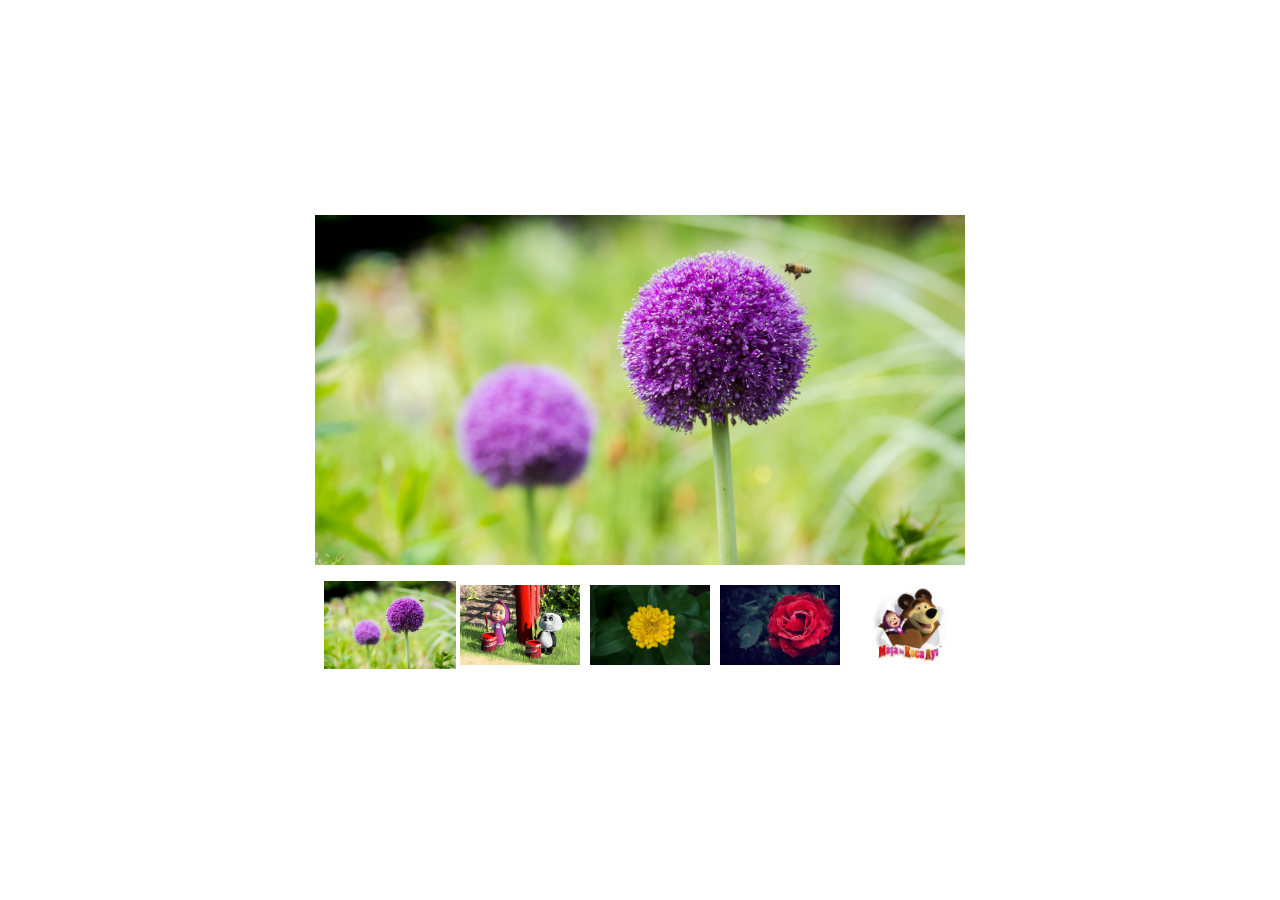
==== 17May/index.html @ 4ee9e36f "Add Task" ====
<!DOCTYPE html>
<html lang="en">
<head>
    <meta charset="UTF-8">
    <meta http-equiv="X-UA-Compatible" content="IE=edge">
    <meta name="viewport" content="width=device-width, initial-scale=1.0">
    <link rel="stylesheet" href="https://cdnjs.cloudflare.com/ajax/libs/font-awesome/6.1.1/css/all.min.css"
        integrity="sha512-KfkfwYDsLkIlwQp6LFnl8zNdLGxu9YAA1QvwINks4PhcElQSvqcyVLLD9aMhXd13uQjoXtEKNosOWaZqXgel0g=="
        crossorigin="anonymous" referrerpolicy="no-referrer" />
    <title>Document</title>
    <link rel="stylesheet" href="assets/css/style.css">
</head>

<body>
    <div class="container">
      <div id="slider">
          <div>
              <i class="fas fa-arrow-left"></i>
          </div>
          <img src="assets/img/img (1).jpg" alt="">
          <div>
            <i class="fas fa-arrow-right"></i>
          </div>
      </div>
      <div>
          <img src="assets/img/img (1).jpg" alt="" class="active">
          <img src="assets/img/img (2).jpg" alt="">
          <img src="assets/img/img (3).jpg" alt="">
          <img src="assets/img/img (4).jpg" alt="">
          <img src="assets/img/img (5).jpg" alt="">
          <img src="assets/img/img (6).jpg" alt="">
          <img src="assets/img/img (7).jpg" alt="">
          <img src="assets/img/img (8).jpg" alt="">
          <img src="assets/img/img (9).jpg" alt="">
          <img src="assets/img/img (10).jpg" alt="">
          <img src="assets/img/img (11).jpg" alt="">
          <img src="assets/img/img (12).jpg" alt="">
          <img src="assets/img/img (13).jpg" alt="">
          <img src="assets/img/img (14).jpg" alt="">
          <img src="assets/img/img (15).jpg" alt="">
          <img src="assets/img/img (16).jpg" alt="">
          <img src="assets/img/img (17).jpg" alt="">
          <img src="assets/img/img (18).jpg" alt="">
      </div>
    </div>
</body>

</html>
---- 17May/assets/css/style.css ----
* {
  margin: 0;
  padding: 0;
  -webkit-box-sizing: border-box;
          box-sizing: border-box;
  -webkit-transition: all .2s;
  transition: all .2s;
}

body {
  width: 100%;
  height: 100vh;
  overflow: hidden;
}

.container {
  width: 100%;
  height: 100vh;
  overflow: hidden;
  display: -webkit-box;
  display: -ms-flexbox;
  display: flex;
  -webkit-box-pack: center;
      -ms-flex-pack: center;
          justify-content: center;
  -webkit-box-align: center;
      -ms-flex-align: center;
          align-items: center;
  -webkit-box-orient: vertical;
  -webkit-box-direction: normal;
      -ms-flex-direction: column;
          flex-direction: column;
}

.container > div:first-child {
  width: 650px;
  height: 350px;
}

.container > div:last-child {
  width: 650px;
  height: 120px;
  background-color: #fff;
  padding: 0px 10px;
  overflow: hidden;
  display: -webkit-box;
  display: -ms-flexbox;
  display: flex;
  -webkit-box-orient: horizontal;
  -webkit-box-direction: normal;
      -ms-flex-direction: row;
          flex-direction: row;
  -webkit-box-align: center;
      -ms-flex-align: center;
          align-items: center;
  -ms-flex-wrap: nowrap;
      flex-wrap: nowrap;
  overflow-x: scroll;
}

.container > div:last-child img {
  width: 120px;
  height: 80px;
  -o-object-fit: cover;
     object-fit: cover;
  margin: 0px 5px;
}

.container #slider {
  position: relative;
}

.container #slider img {
  width: 100%;
  height: 100%;
  -o-object-fit: cover;
     object-fit: cover;
}

.container #slider div {
  position: absolute;
  top: 0;
  bottom: 0;
  width: 50px;
  display: -webkit-box;
  display: -ms-flexbox;
  display: flex;
  -webkit-box-pack: center;
      -ms-flex-pack: center;
          justify-content: center;
  -webkit-box-align: center;
      -ms-flex-align: center;
          align-items: center;
}

.container #slider div:nth-child(1) {
  left: 0;
}

.container #slider div:nth-child(1):hover {
  background-color: rgba(0, 0, 139, 0.5);
  cursor: pointer;
  color: #fff;
}

.container #slider div:last-child {
  right: 0;
}

.container #slider div:last-child:hover {
  background-color: rgba(0, 0, 139, 0.5);
  cursor: pointer;
  color: #fff;
}

.active {
  -webkit-transform: scale(1.1);
          transform: scale(1.1);
}
/*# sourceMappingURL=style.css.map */
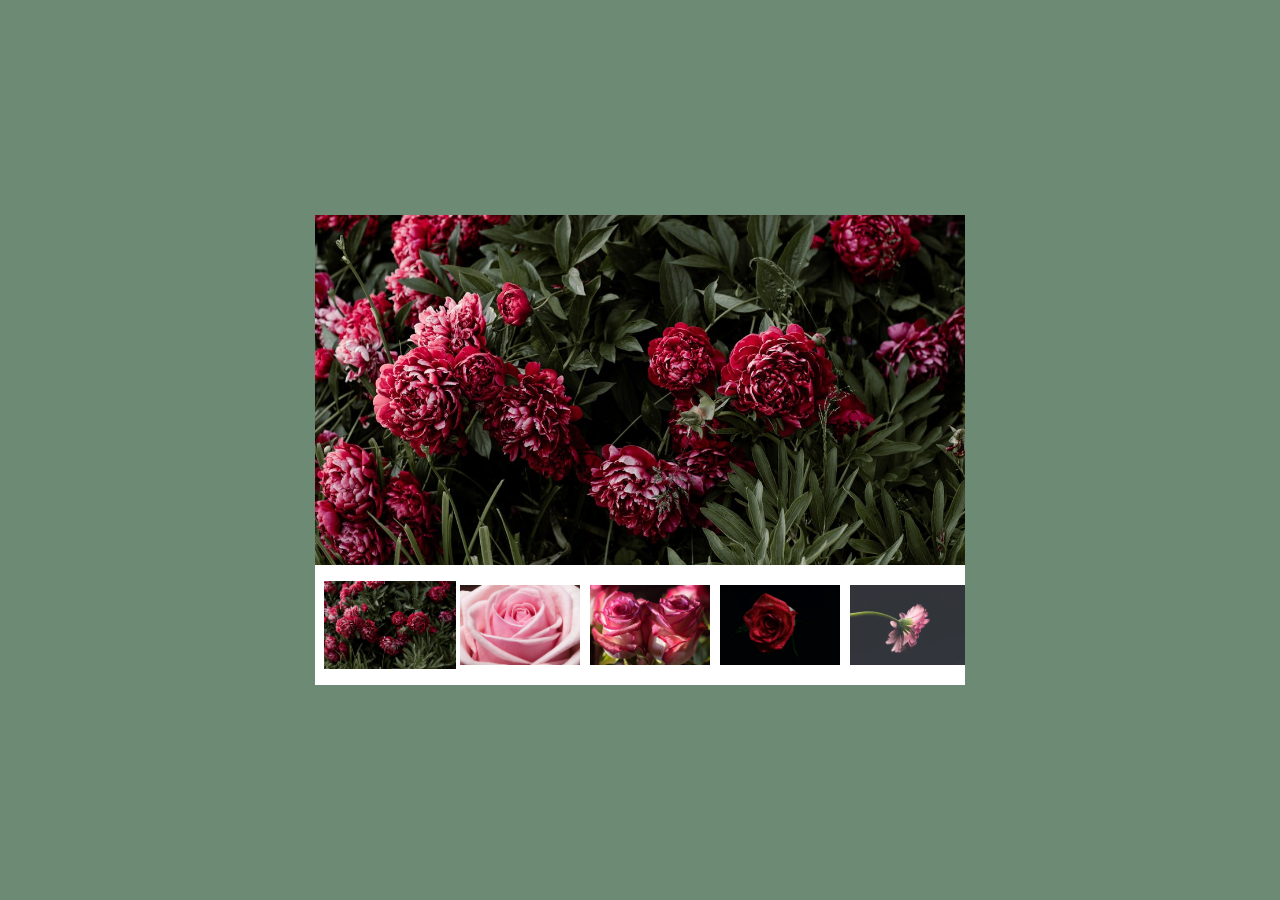
==== commit cfca8447: "Add TASK" ====
--- a/17May/index.html
+++ b/17May/index.html
@@ -1,5 +1,6 @@
 <!DOCTYPE html>
 <html lang="en">
+
 <head>
     <meta charset="UTF-8">
     <meta http-equiv="X-UA-Compatible" content="IE=edge">
@@ -8,41 +9,52 @@
         integrity="sha512-KfkfwYDsLkIlwQp6LFnl8zNdLGxu9YAA1QvwINks4PhcElQSvqcyVLLD9aMhXd13uQjoXtEKNosOWaZqXgel0g=="
         crossorigin="anonymous" referrerpolicy="no-referrer" />
     <title>Document</title>
-    <link rel="stylesheet" href="assets/css/style.css">
+    <link rel="stylesheet" href="assets/css/style.min.css">
+    <style>
+        ::-webkit-scrollbar{
+            height: 6px;
+            background-color: #000;
+        }
+        ::-webkit-scrollbar-thumb{
+            background-color: #333;
+        }
+    </style>
 </head>
 
-<body>
+<body style="background-color: #6D8B74;">
     <div class="container">
-      <div id="slider">
-          <div>
-              <i class="fas fa-arrow-left"></i>
-          </div>
-          <img src="assets/img/img (1).jpg" alt="">
-          <div>
-            <i class="fas fa-arrow-right"></i>
-          </div>
-      </div>
-      <div>
-          <img src="assets/img/img (1).jpg" alt="" class="active">
-          <img src="assets/img/img (2).jpg" alt="">
-          <img src="assets/img/img (3).jpg" alt="">
-          <img src="assets/img/img (4).jpg" alt="">
-          <img src="assets/img/img (5).jpg" alt="">
-          <img src="assets/img/img (6).jpg" alt="">
-          <img src="assets/img/img (7).jpg" alt="">
-          <img src="assets/img/img (8).jpg" alt="">
-          <img src="assets/img/img (9).jpg" alt="">
-          <img src="assets/img/img (10).jpg" alt="">
-          <img src="assets/img/img (11).jpg" alt="">
-          <img src="assets/img/img (12).jpg" alt="">
-          <img src="assets/img/img (13).jpg" alt="">
-          <img src="assets/img/img (14).jpg" alt="">
-          <img src="assets/img/img (15).jpg" alt="">
-          <img src="assets/img/img (16).jpg" alt="">
-          <img src="assets/img/img (17).jpg" alt="">
-          <img src="assets/img/img (18).jpg" alt="">
-      </div>
+        <div id="slider">
+            <div class="left">
+                <i class="fas fa-arrow-left"></i>
+            </div>
+            <img src="assets/img/img (1).jpg" class="mainImage" alt="" id="1">
+            <div class="right">
+                <i class="fas fa-arrow-right"></i>
+            </div>
+        </div>
+        <div id="images">
+            <img src="assets/img/img (1).jpg" data-id="1" alt="" class="active">
+            <img src="assets/img/img (2).jpg" data-id="2" alt="">
+            <img src="assets/img/img (3).jpg" data-id="3" alt="">
+            <img src="assets/img/img (4).jpg" data-id="4" alt="">
+            <img src="assets/img/img (5).jpg" data-id="5" alt="">
+            <img src="assets/img/img (6).jpg" data-id="6" alt="">
+            <img src="assets/img/img (7).jpg" data-id="7" alt="">
+            <img src="assets/img/img (8).jpg" data-id="8" alt="">
+            <img src="assets/img/img (9).jpg" data-id="9" alt="">
+            <img src="assets/img/img (10).jpg" data-id="10" alt="">
+            <img src="assets/img/img (11).jpg" data-id="11" alt="">
+            <img src="assets/img/img (12).jpg" data-id="12" alt="">
+            <img src="assets/img/img (13).jpg" data-id="13" alt="">
+            <img src="assets/img/img (14).jpg" data-id="14" alt="">
+            <img src="assets/img/img (15).jpg" data-id="15" alt="">
+            <img src="assets/img/img (16).jpg" data-id="16" alt="">
+            <img src="assets/img/img (17).jpg" data-id="17" alt="">
+            <img src="assets/img/img (18).jpg" data-id="18" alt="">
+        </div>
     </div>
+    <script src="assets/js/jquery.js"></script>
+    <script src="assets/js/main.js"></script>
 </body>
 
 </html>--- a/17May/assets/css/style.min.css
+++ b/17May/assets/css/style.min.css
@@ -0,0 +1 @@
+*{margin:0;padding:0;-webkit-box-sizing:border-box;box-sizing:border-box;-webkit-transition:all .2s;transition:all .2s}body{width:100%;height:100vh;overflow:hidden}.container{width:100%;height:100vh;overflow:hidden;display:-webkit-box;display:-ms-flexbox;display:flex;-webkit-box-pack:center;-ms-flex-pack:center;justify-content:center;-webkit-box-align:center;-ms-flex-align:center;align-items:center;-webkit-box-orient:vertical;-webkit-box-direction:normal;-ms-flex-direction:column;flex-direction:column}.container>div:first-child{width:650px;height:350px}.container>div:last-child{width:650px;height:120px;background-color:#fff;padding:0 10px;overflow:hidden;display:-webkit-box;display:-ms-flexbox;display:flex;-webkit-box-orient:horizontal;-webkit-box-direction:normal;-ms-flex-direction:row;flex-direction:row;-webkit-box-align:center;-ms-flex-align:center;align-items:center;-ms-flex-wrap:nowrap;flex-wrap:nowrap;overflow-x:scroll}.container>div:last-child img{width:120px;height:80px;-o-object-fit:cover;object-fit:cover;margin:0 5px}.container #slider{position:relative}.container #slider img{width:100%;height:100%;-o-object-fit:cover;object-fit:cover}.container #slider div{position:absolute;top:0;bottom:0;width:50px;display:-webkit-box;display:-ms-flexbox;display:flex;-webkit-box-pack:center;-ms-flex-pack:center;justify-content:center;-webkit-box-align:center;-ms-flex-align:center;align-items:center}.container #slider div:nth-child(1){left:0}.container #slider div:nth-child(1):hover{background-color:rgba(164,164,173,.5);cursor:pointer;color:#fff}.container #slider div:last-child{right:0}.container #slider div:last-child:hover{background-color:rgba(164,164,173,.5);cursor:pointer;color:#fff}.active{-webkit-transform:scale(1.1);transform:scale(1.1)}